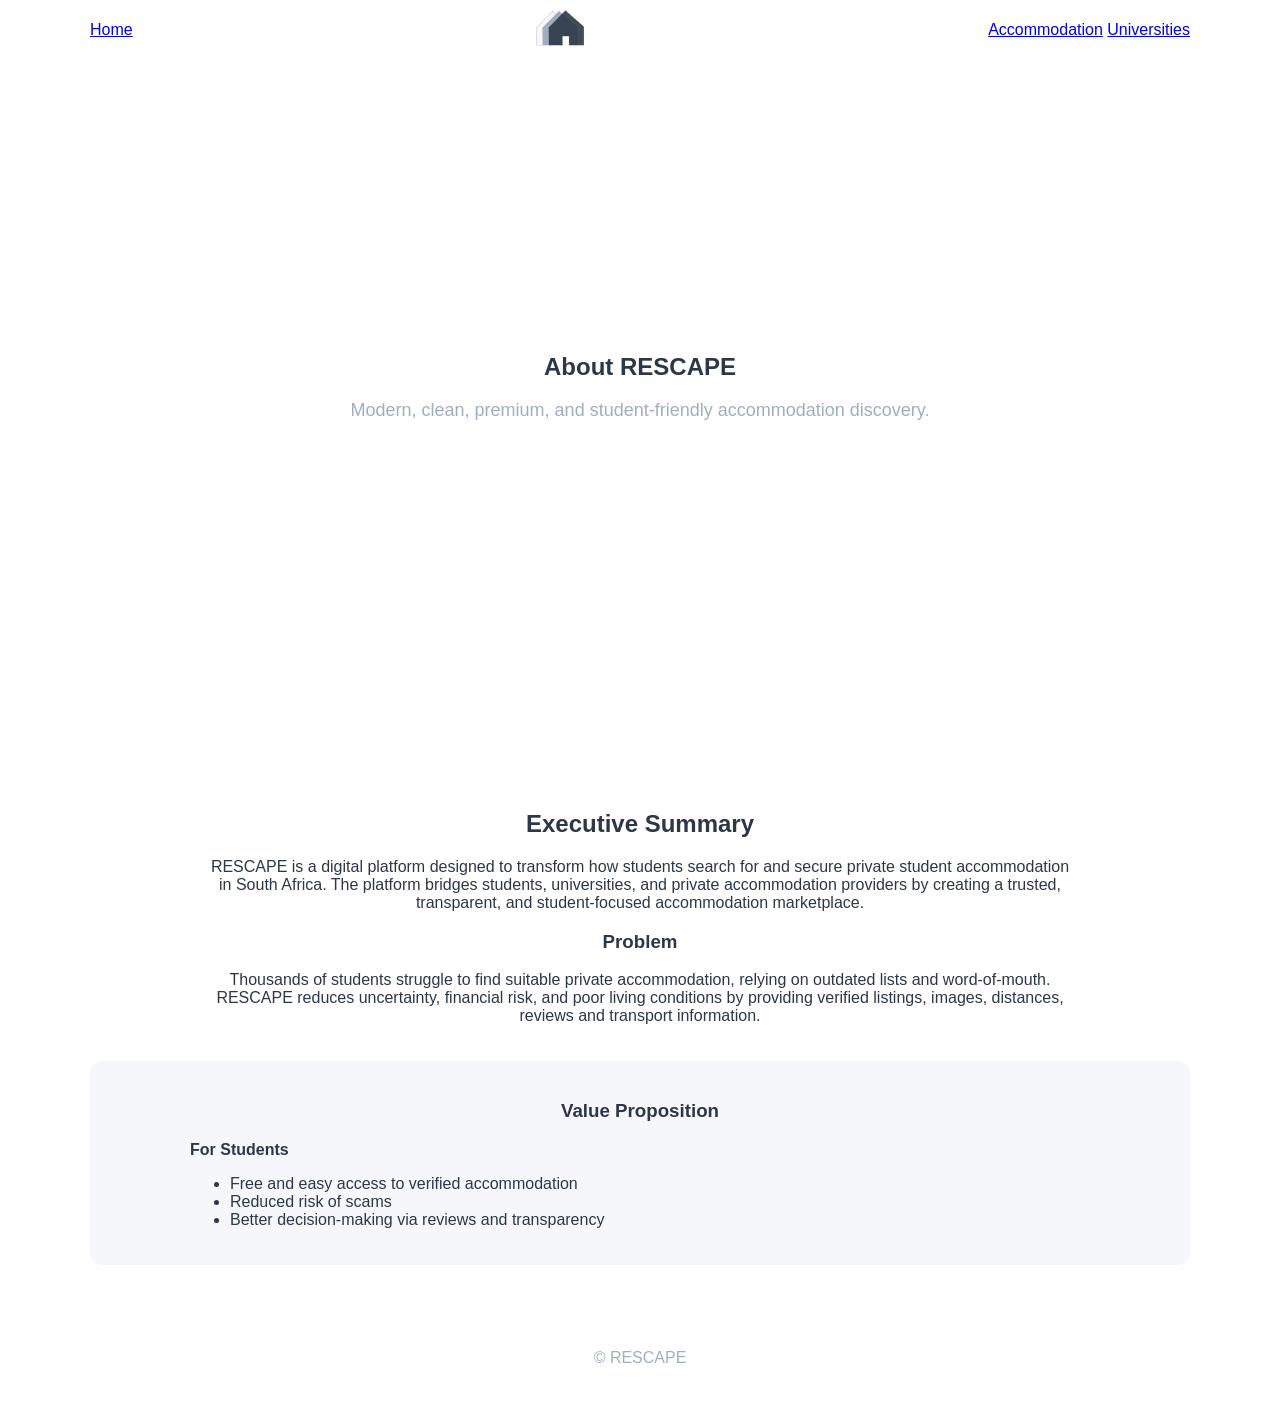
==== about.html @ 1ed9fc6e "Add pages (Accommodation, Universities, About, Contact) and import doc images; update nav" ====
<!doctype html>
<html lang="en">
<head>
  <meta charset="utf-8">
  <meta name="viewport" content="width=device-width,initial-scale=1">
  <title>About Us — RESCAPE</title>
  <link rel="stylesheet" href="styles.css">
</head>
<body>
  <header class="site-header">
    <nav class="nav">
      <div class="nav-left"><a href="index.html">Home</a></div>
      <div class="nav-center"><img src="assets/images/rescape-logo.jpg" alt="Rescape logo" class="nav-logo"></div>
      <div class="nav-right"><a href="accommodation.html">Accommodation</a> <a href="universities.html">Universities</a></div>
    </nav>
  </header>

  <main>
    <section class="hero" style="background:var(--white);">
      <div class="hero-overlay">
        <h1>About RESCAPE</h1>
        <p class="slogan">Modern, clean, premium, and student-friendly accommodation discovery.</p>
      </div>
    </section>

    <section class="listing-intro">
      <h2>Executive Summary</h2>
      <p>RESCAPE is a digital platform designed to transform how students search for and secure private student accommodation in South Africa. The platform bridges students, universities, and private accommodation providers by creating a trusted, transparent, and student-focused accommodation marketplace.</p>
      <h3>Problem</h3>
      <p>Thousands of students struggle to find suitable private accommodation, relying on outdated lists and word-of-mouth. RESCAPE reduces uncertainty, financial risk, and poor living conditions by providing verified listings, images, distances, reviews and transport information.</p>
    </section>

    <section class="partners">
      <h3>Value Proposition</h3>
      <div style="max-width:900px;margin:0 auto;text-align:left;">
        <strong>For Students</strong>
        <ul>
          <li>Free and easy access to verified accommodation</li>
          <li>Reduced risk of scams</li>
          <li>Better decision-making via reviews and transparency</li>
        </ul>
      </div>
    </section>

    <footer class="site-footer">
      <p>&copy; RESCAPE</p>
    </footer>
  </main>
</body>
</html>
---- styles.css ----
/* RESCAPE styles — palette from design doc */
:root{
  --white:#FFFFFF;
  --ice:#F5F7FA;
  --muted:#A0AEC0;
  --dark:#2D3748;
  --primary:var(--dark);
  --radius:12px;
}

*{box-sizing:border-box}
html,body{height:100%;margin:0;font-family:'Helvetica Neue',Arial,sans-serif;color:var(--dark);background:var(--white)}

.site-header{position:fixed;top:0;left:0;right:0;background:transparent;padding:10px 16px;z-index:20}
.nav{display:flex;align-items:center;justify-content:space-between;max-width:1100px;margin:0 auto}
.nav-logo{height:36px}
.menu-toggle{background:none;border:0;font-size:20px}
.filter-btn{background:transparent;border:1px solid var(--muted);padding:6px 10px;border-radius:8px;color:var(--dark)}
.btn{padding:8px 14px;border-radius:8px;border:0;cursor:pointer}
.btn.primary{background:var(--primary);color:var(--white)}

.hero{height:86vh;min-height:420px;display:flex;align-items:center;justify-content:center;background:var(--white);}
.hero-overlay{max-width:960px;width:100%;text-align:center;padding:48px}
.hero-logo{width:160px;height:auto;margin:0 auto;display:block;border-radius:8px}
.slogan{color:var(--muted);font-size:18px;margin:12px 0 20px}
.search-form{display:flex;flex-direction:column;gap:12px;align-items:center}
.search-form .fields{display:flex;flex-wrap:wrap;gap:8px;justify-content:center}
.search-form input, .search-form select{padding:12px 14px;border-radius:8px;border:1px solid rgba(0,0,0,0.08);min-width:160px}

.listing-intro{max-width:900px;margin:36px auto;text-align:center;padding:0 16px}
.cards{display:grid;grid-template-columns:repeat(auto-fit,minmax(240px,1fr));gap:18px;max-width:1100px;margin:18px auto;padding:0 16px}
.card{background:var(--white);border-radius:var(--radius);overflow:hidden;box-shadow:0 6px 20px rgba(45,55,72,0.08);border:1px solid rgba(0,0,0,0.04)}
.card-media{height:160px;background-size:cover;background-position:center}
.card-body{padding:14px}
.card h3{margin:0 0 6px}
.card .meta{color:var(--muted);font-size:14px;margin-bottom:8px}

.partners{max-width:1100px;margin:36px auto;padding:20px 16px;text-align:center;background:var(--ice);border-radius:12px}
.partners .logos{display:flex;gap:14px;align-items:center;justify-content:center;flex-wrap:nowrap;overflow:auto;padding:8px}
.partners img{height:44px;opacity:0.7}

.site-footer{text-align:center;padding:32px;color:var(--muted)}

/* Responsive */
@media (max-width:720px){
  .hero{height:72vh;padding-top:46px}
  .hero-logo{width:120px}
  .nav-logo{height:30px}
  .search-form .fields{flex-direction:column}
}
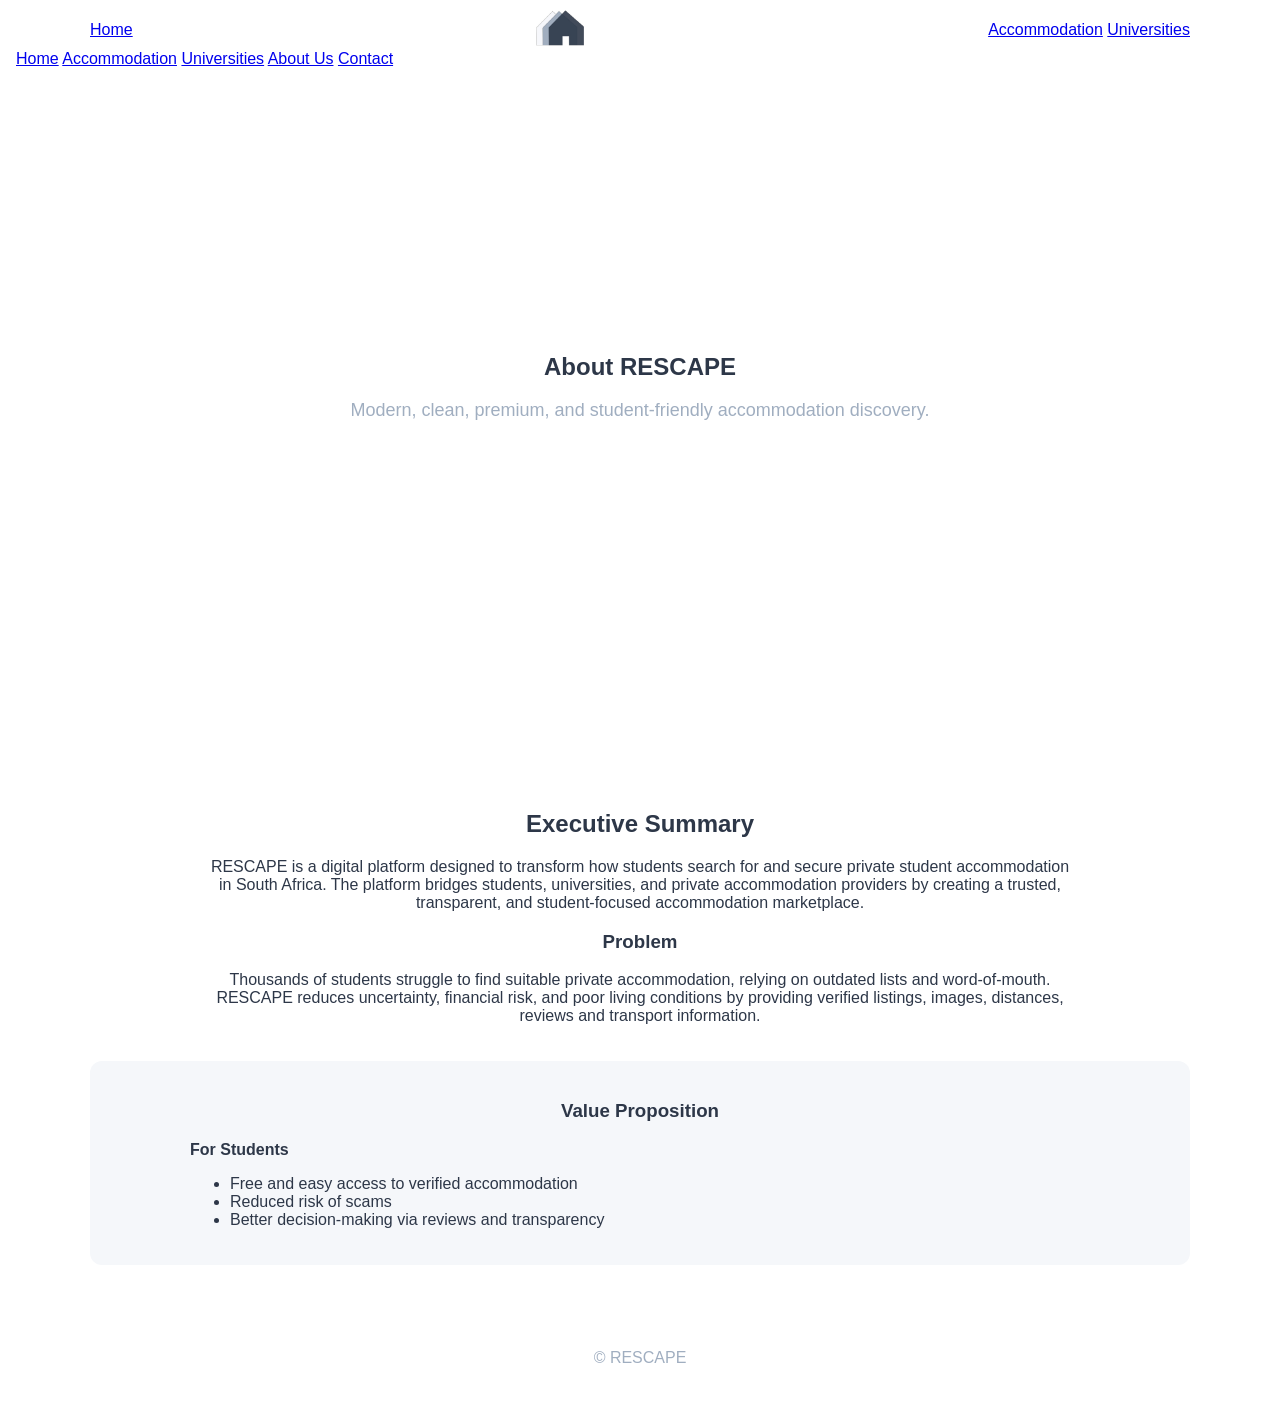
==== commit 426275cd: "Add responsive hamburger mobile menu and toggle behavior across pages" ====
--- a/about.html
+++ b/about.html
@@ -9,10 +9,20 @@
 <body>
   <header class="site-header">
     <nav class="nav">
+      <button class="menu-toggle" aria-expanded="false" aria-controls="mobile-menu" aria-label="Open menu">☰</button>
       <div class="nav-left"><a href="index.html">Home</a></div>
       <div class="nav-center"><img src="assets/images/rescape-logo.jpg" alt="Rescape logo" class="nav-logo"></div>
       <div class="nav-right"><a href="accommodation.html">Accommodation</a> <a href="universities.html">Universities</a></div>
     </nav>
+    <div id="mobile-menu" class="mobile-nav" aria-hidden="true">
+      <div class="nav-group">
+        <a href="index.html">Home</a>
+        <a href="accommodation.html">Accommodation</a>
+        <a href="universities.html">Universities</a>
+        <a href="about.html">About Us</a>
+        <a href="contact.html">Contact</a>
+      </div>
+    </div>
   </header>
 
   <main>
@@ -46,5 +56,25 @@
       <p>&copy; RESCAPE</p>
     </footer>
   </main>
+  <script>
+    (function(){
+      var btn = document.querySelector('.menu-toggle');
+      var mobile = document.getElementById('mobile-menu');
+      if (!btn || !mobile) return;
+      btn.addEventListener('click', function(){
+        var open = btn.getAttribute('aria-expanded') === 'true';
+        btn.setAttribute('aria-expanded', String(!open));
+        mobile.setAttribute('aria-hidden', String(open));
+        document.body.classList.toggle('nav-open');
+      });
+      mobile.querySelectorAll('a').forEach(function(a){
+        a.addEventListener('click', function(){
+          btn.setAttribute('aria-expanded','false');
+          mobile.setAttribute('aria-hidden','true');
+          document.body.classList.remove('nav-open');
+        });
+      });
+    })();
+  </script>
 </body>
 </html>
--- a/styles.css
+++ b/styles.css
@@ -12,9 +12,9 @@
 html,body{height:100%;margin:0;font-family:'Helvetica Neue',Arial,sans-serif;color:var(--dark);background:var(--white)}
 
 .site-header{position:fixed;top:0;left:0;right:0;background:transparent;padding:10px 16px;z-index:20}
-.nav{display:flex;align-items:center;justify-content:space-between;max-width:1100px;margin:0 auto}
+.nav{display:flex;align-items:center;justify-content:space-between;max-width:1100px;margin:0 auto;position:relative}
 .nav-logo{height:36px}
-.menu-toggle{background:none;border:0;font-size:20px}
+.menu-toggle{background:none;border:0;font-size:22px;display:none;padding:6px}
 .filter-btn{background:transparent;border:1px solid var(--muted);padding:6px 10px;border-radius:8px;color:var(--dark)}
 .btn{padding:8px 14px;border-radius:8px;border:0;cursor:pointer}
 .btn.primary{background:var(--primary);color:var(--white)}
@@ -47,4 +47,13 @@
   .hero-logo{width:120px}
   .nav-logo{height:30px}
   .search-form .fields{flex-direction:column}
+  .menu-toggle{display:inline-block}
+  .nav-left, .nav-right{display:none}
+  .nav-center{flex:1;display:flex;justify-content:center}
+  .site-header{padding:8px 12px}
+  .mobile-nav{position:absolute;left:0;right:0;top:100%;background:var(--white);box-shadow:0 8px 24px rgba(45,55,72,0.12);border-top:1px solid rgba(0,0,0,0.04);transform-origin:top;transform:translateY(-8px) scaleY(0.98);opacity:0;pointer-events:none;transition:opacity .22s ease,transform .22s ease;z-index:30}
+  .mobile-nav .nav-group{display:flex;flex-direction:column;padding:12px}
+  .mobile-nav a{display:block;padding:10px 12px;border-radius:8px;color:var(--dark);text-decoration:none}
+  body.nav-open .mobile-nav{opacity:1;transform:translateY(0) scaleY(1);pointer-events:auto}
+  body.nav-open{overflow:hidden}
 }
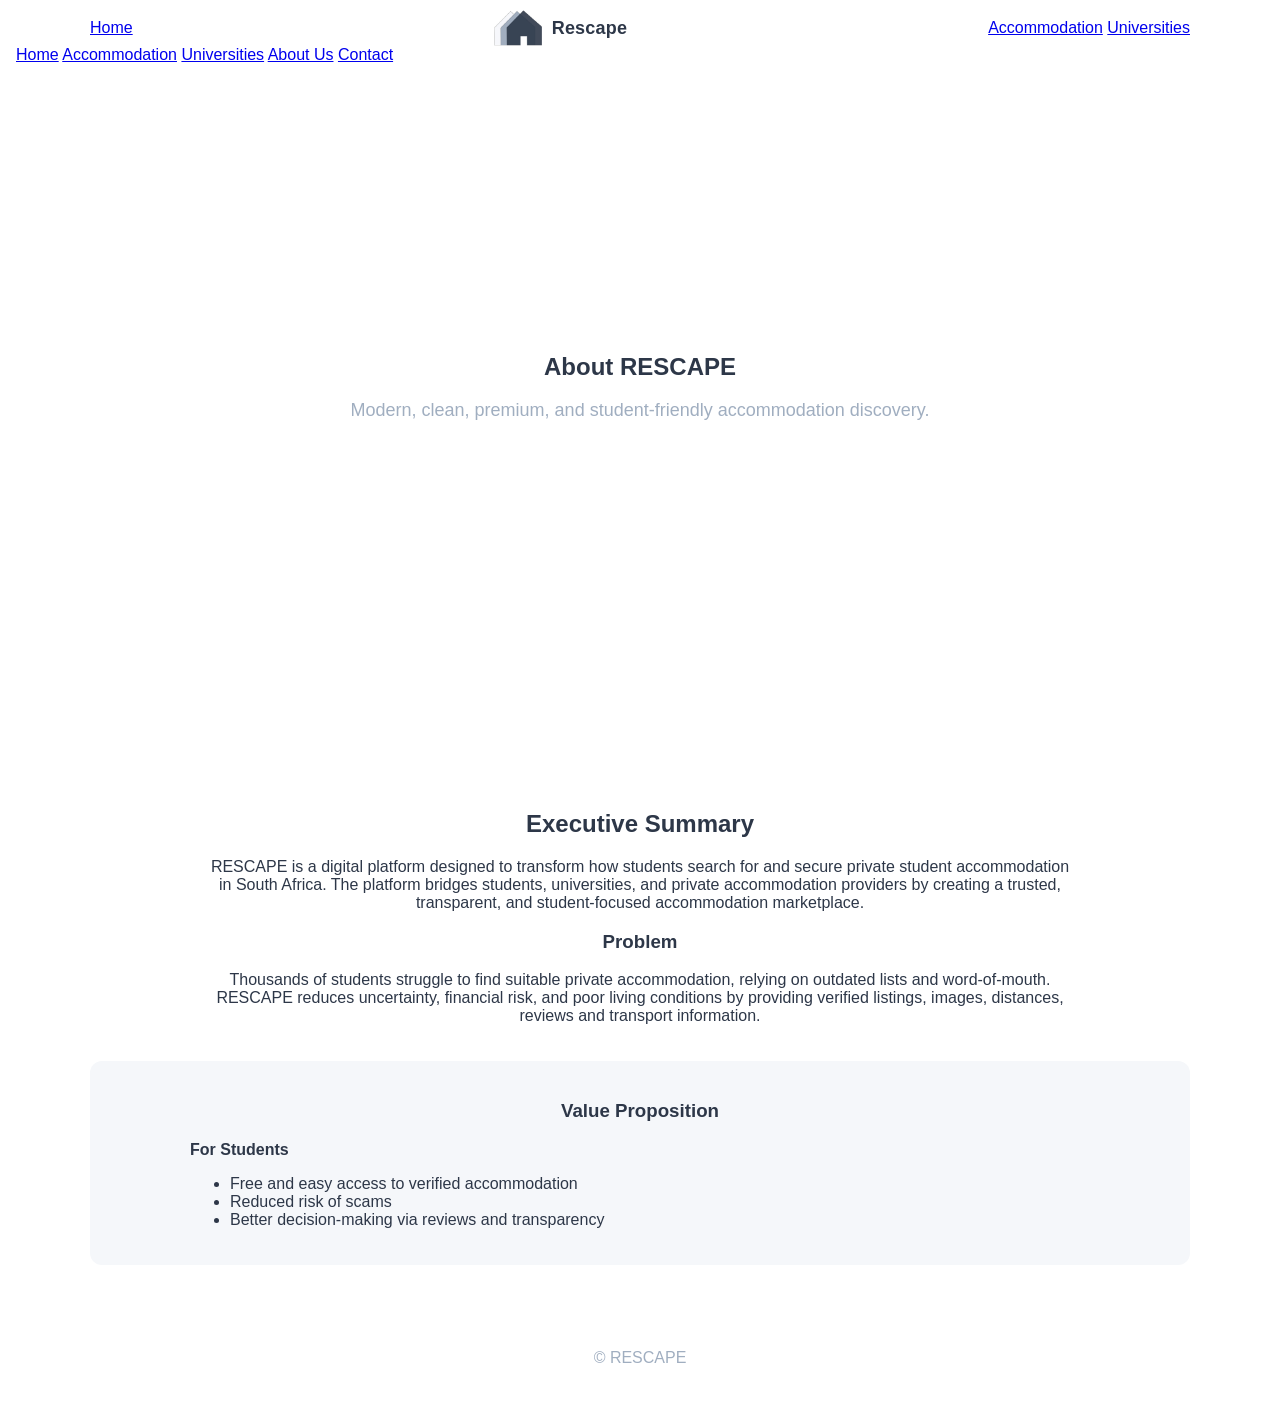
==== commit 3c023381: "Add brand name text next to logo and styles for alignment" ====
--- a/about.html
+++ b/about.html
@@ -11,7 +11,7 @@
     <nav class="nav">
       <button class="menu-toggle" aria-expanded="false" aria-controls="mobile-menu" aria-label="Open menu">☰</button>
       <div class="nav-left"><a href="index.html">Home</a></div>
-      <div class="nav-center"><img src="assets/images/rescape-logo.jpg" alt="Rescape logo" class="nav-logo"></div>
+      <div class="nav-center"><img src="assets/images/rescape-logo.jpg" alt="Rescape logo" class="nav-logo"><span class="brand-name">Rescape</span></div>
       <div class="nav-right"><a href="accommodation.html">Accommodation</a> <a href="universities.html">Universities</a></div>
     </nav>
     <div id="mobile-menu" class="mobile-nav" aria-hidden="true">
@@ -60,20 +60,29 @@
     (function(){
       var btn = document.querySelector('.menu-toggle');
       var mobile = document.getElementById('mobile-menu');
-      if (!btn || !mobile) return;
-      btn.addEventListener('click', function(){
-        var open = btn.getAttribute('aria-expanded') === 'true';
-        btn.setAttribute('aria-expanded', String(!open));
-        mobile.setAttribute('aria-hidden', String(open));
-        document.body.classList.toggle('nav-open');
-      });
-      mobile.querySelectorAll('a').forEach(function(a){
-        a.addEventListener('click', function(){
-          btn.setAttribute('aria-expanded','false');
-          mobile.setAttribute('aria-hidden','true');
-          document.body.classList.remove('nav-open');
+      var header = document.querySelector('.site-header');
+      if (btn && mobile) {
+        btn.addEventListener('click', function(){
+          var open = btn.getAttribute('aria-expanded') === 'true';
+          btn.setAttribute('aria-expanded', String(!open));
+          mobile.setAttribute('aria-hidden', String(open));
+          document.body.classList.toggle('nav-open');
         });
-      });
+        mobile.querySelectorAll('a').forEach(function(a){
+          a.addEventListener('click', function(){
+            btn.setAttribute('aria-expanded','false');
+            mobile.setAttribute('aria-hidden','true');
+            document.body.classList.remove('nav-open');
+          });
+        });
+      }
+
+      function onScroll(){
+        if (!header) return;
+        if (window.scrollY > 16) header.classList.add('scrolled'); else header.classList.remove('scrolled');
+      }
+      window.addEventListener('scroll', onScroll);
+      onScroll();
     })();
   </script>
 </body>
--- a/styles.css
+++ b/styles.css
@@ -11,9 +11,11 @@
 *{box-sizing:border-box}
 html,body{height:100%;margin:0;font-family:'Helvetica Neue',Arial,sans-serif;color:var(--dark);background:var(--white)}
 
-.site-header{position:fixed;top:0;left:0;right:0;background:transparent;padding:10px 16px;z-index:20}
+.site-header{position:fixed;top:0;left:0;right:0;background:transparent;padding:10px 16px;z-index:120;transition:background .22s ease,box-shadow .22s ease,border-color .22s ease}
+.site-header.scrolled{background:rgba(255,255,255,0.98);border-bottom:1px solid rgba(0,0,0,0.06);backdrop-filter:blur(6px);box-shadow:0 2px 8px rgba(45,55,72,0.04)}
 .nav{display:flex;align-items:center;justify-content:space-between;max-width:1100px;margin:0 auto;position:relative}
 .nav-logo{height:36px}
+.nav-center{display:flex;align-items:center;gap:10px}
 .menu-toggle{background:none;border:0;font-size:22px;display:none;padding:6px}
 .filter-btn{background:transparent;border:1px solid var(--muted);padding:6px 10px;border-radius:8px;color:var(--dark)}
 .btn{padding:8px 14px;border-radius:8px;border:0;cursor:pointer}
@@ -51,9 +53,15 @@
   .nav-left, .nav-right{display:none}
   .nav-center{flex:1;display:flex;justify-content:center}
   .site-header{padding:8px 12px}
-  .mobile-nav{position:absolute;left:0;right:0;top:100%;background:var(--white);box-shadow:0 8px 24px rgba(45,55,72,0.12);border-top:1px solid rgba(0,0,0,0.04);transform-origin:top;transform:translateY(-8px) scaleY(0.98);opacity:0;pointer-events:none;transition:opacity .22s ease,transform .22s ease;z-index:30}
+  .mobile-nav{position:absolute;left:0;right:0;top:100%;background:var(--white);box-shadow:0 8px 24px rgba(45,55,72,0.12);border-top:1px solid rgba(0,0,0,0.04);transform-origin:top;transform:translateY(-8px) scaleY(0.98);opacity:0;pointer-events:none;transition:opacity .22s ease,transform .22s ease;z-index:140}
   .mobile-nav .nav-group{display:flex;flex-direction:column;padding:12px}
   .mobile-nav a{display:block;padding:10px 12px;border-radius:8px;color:var(--dark);text-decoration:none}
   body.nav-open .mobile-nav{opacity:1;transform:translateY(0) scaleY(1);pointer-events:auto}
   body.nav-open{overflow:hidden}
 }
+
+/* Brand name next to logo */
+.brand-name{font-weight:700;color:var(--dark);font-size:18px;letter-spacing:0.2px}
+@media (max-width:720px){
+  .brand-name{font-size:16px}
+}
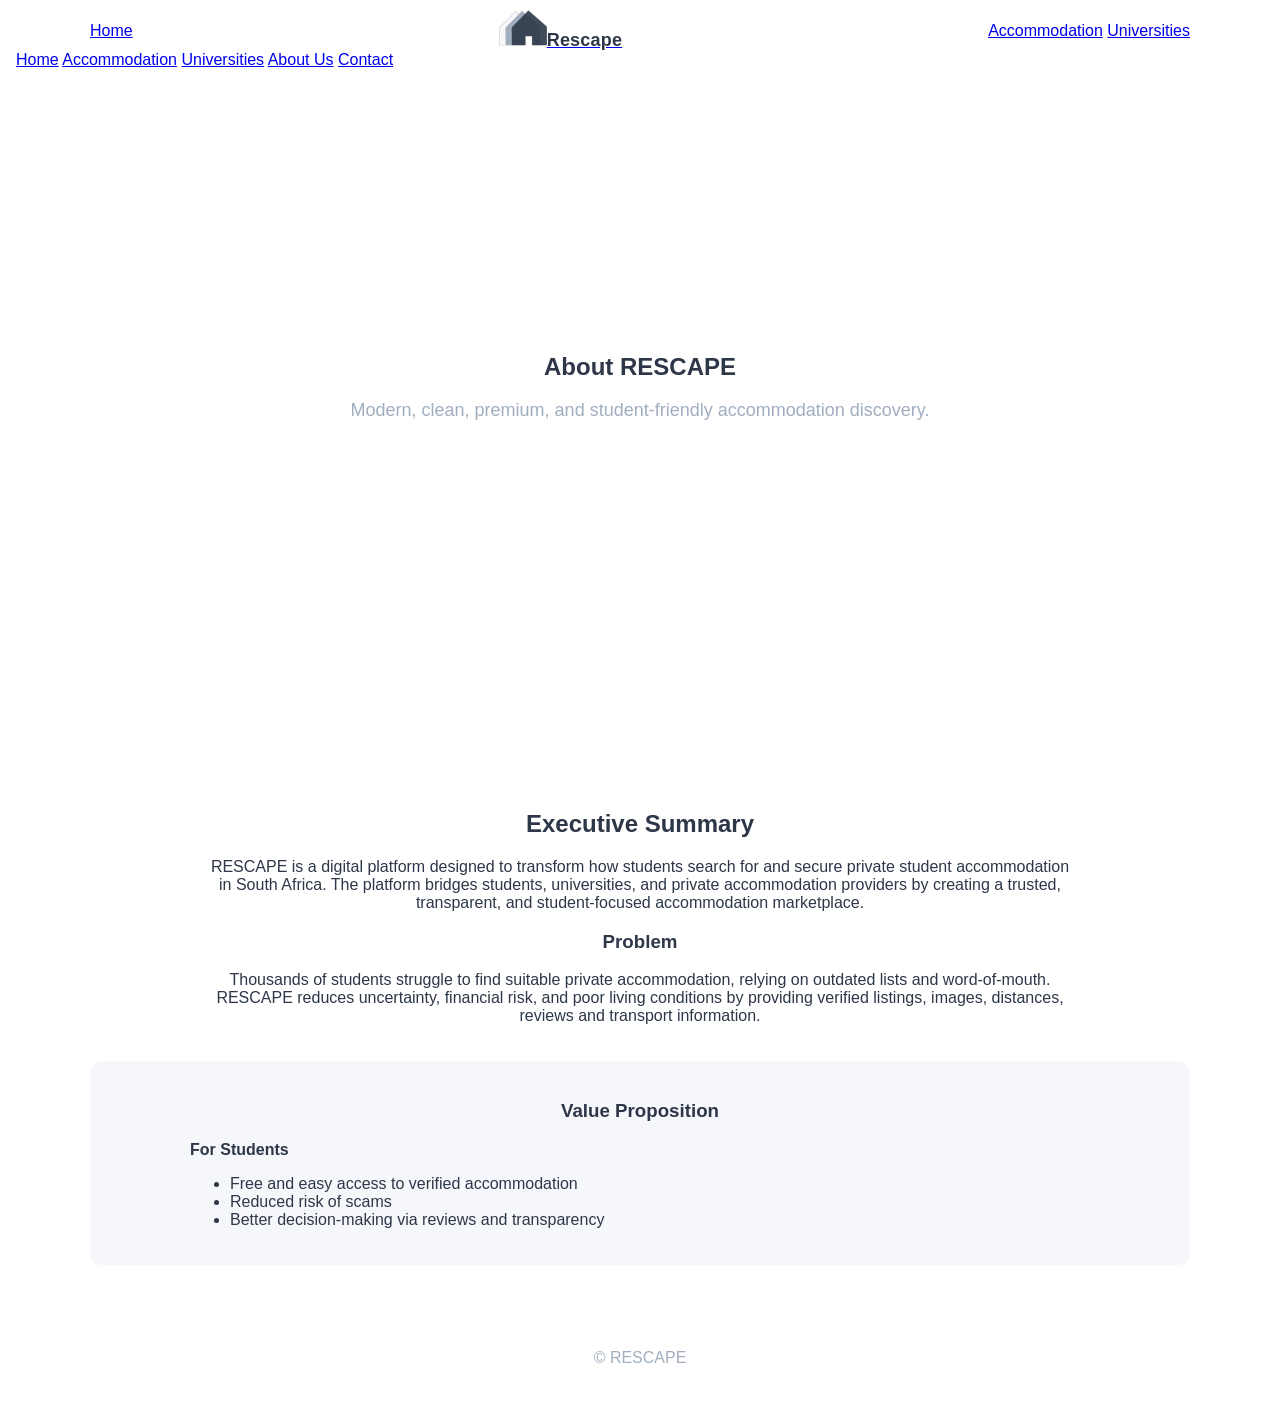
==== commit f391a577: "Make logo + Rescape brand text a homepage link and add link styles" ====
--- a/about.html
+++ b/about.html
@@ -11,7 +11,7 @@
     <nav class="nav">
       <button class="menu-toggle" aria-expanded="false" aria-controls="mobile-menu" aria-label="Open menu">☰</button>
       <div class="nav-left"><a href="index.html">Home</a></div>
-      <div class="nav-center"><img src="assets/images/rescape-logo.jpg" alt="Rescape logo" class="nav-logo"><span class="brand-name">Rescape</span></div>
+      <div class="nav-center"><a href="index.html" class="brand-link"><img src="assets/images/rescape-logo.jpg" alt="Rescape logo" class="nav-logo"><span class="brand-name">Rescape</span></a></div>
       <div class="nav-right"><a href="accommodation.html">Accommodation</a> <a href="universities.html">Universities</a></div>
     </nav>
     <div id="mobile-menu" class="mobile-nav" aria-hidden="true">
--- a/styles.css
+++ b/styles.css
@@ -61,7 +61,9 @@
 }
 
 /* Brand name next to logo */
-.brand-name{font-weight:700;color:var(--dark);font-size:18px;letter-spacing:0.2px}
+.brand-name{font-weight:700;color:var(--dark);font-size:18px;letter-spacing:0.2px;text-decoration:none;cursor:pointer}
 @media (max-width:720px){
   .brand-name{font-size:16px}
 }
+
+.brand-name:hover{color:var(--primary);text-decoration:underline}
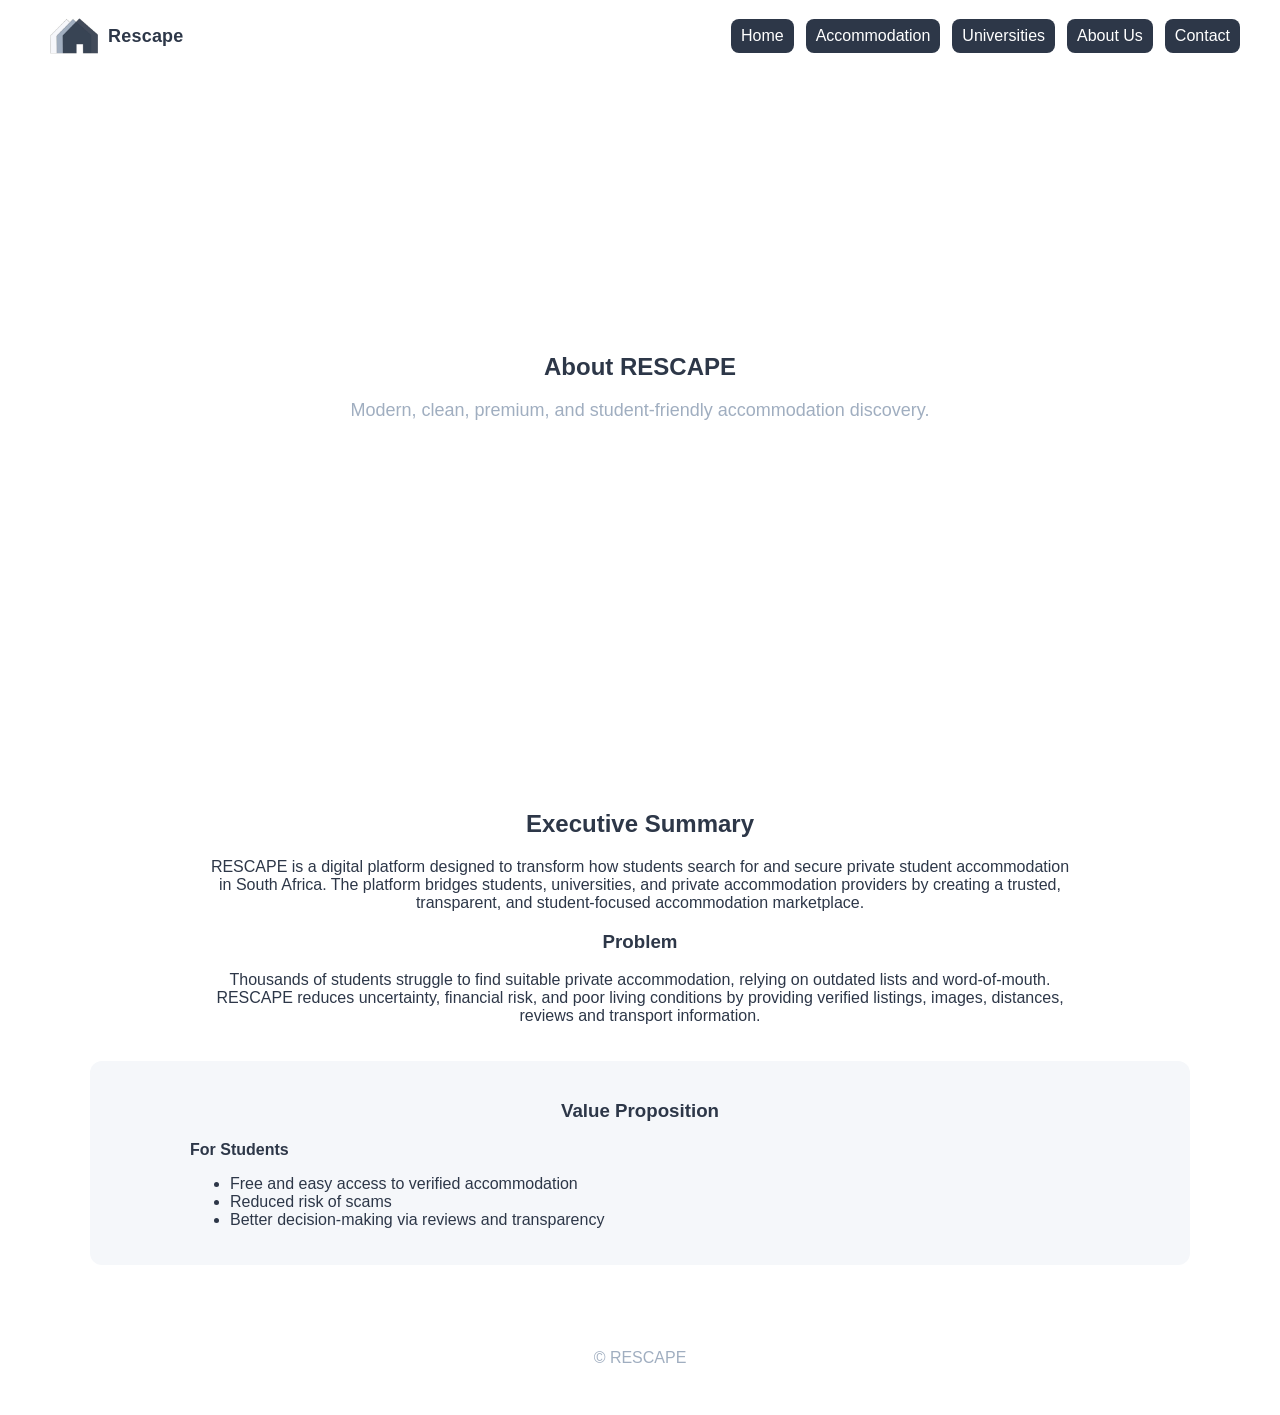
==== commit 1c058ecb: "Fixed styling" ====
--- a/about.html
+++ b/about.html
@@ -10,9 +10,9 @@
   <header class="site-header">
     <nav class="nav">
       <button class="menu-toggle" aria-expanded="false" aria-controls="mobile-menu" aria-label="Open menu">☰</button>
-      <div class="nav-left"><a href="index.html">Home</a></div>
-      <div class="nav-center"><a href="index.html" class="brand-link"><img src="assets/images/rescape-logo.jpg" alt="Rescape logo" class="nav-logo"><span class="brand-name">Rescape</span></a></div>
-      <div class="nav-right"><a href="accommodation.html">Accommodation</a> <a href="universities.html">Universities</a></div>
+      <div class="nav-left"><a href="index.html" class="brand-link"><img src="assets/images/rescape-logo.jpg" alt="Rescape logo" class="nav-logo"><span class="brand-name">Rescape</span></a></div>
+      <div class="nav-center mobile-logo"><a href="index.html" class="brand-link"><img src="assets/images/rescape-logo.jpg" alt="Rescape logo" class="nav-logo"><span class="brand-name">Rescape</span></a></div>
+      <div class="nav-right"><a class="btn primary" href="index.html">Home</a> <a class="btn primary" href="accommodation.html">Accommodation</a> <a class="btn primary" href="universities.html">Universities</a> <a class="btn primary" href="about.html">About Us</a> <a class="btn primary" href="contact.html">Contact</a></div>
     </nav>
     <div id="mobile-menu" class="mobile-nav" aria-hidden="true">
       <div class="nav-group">
--- a/styles.css
+++ b/styles.css
@@ -16,10 +16,19 @@
 .nav{display:flex;align-items:center;justify-content:space-between;max-width:1100px;margin:0 auto;position:relative}
 .nav-logo{height:36px}
 .nav-center{display:flex;align-items:center;gap:10px}
+.nav-left, .nav-right{display:flex;gap:12px;align-items:center}
+.brand-link{display:flex;align-items:center;gap:10px;text-decoration:none}
 .menu-toggle{background:none;border:0;font-size:22px;display:none;padding:6px}
 .filter-btn{background:transparent;border:1px solid var(--muted);padding:6px 10px;border-radius:8px;color:var(--dark)}
 .btn{padding:8px 14px;border-radius:8px;border:0;cursor:pointer}
 .btn.primary{background:var(--primary);color:var(--white)}
+
+.nav a{color:var(--dark);text-decoration:none;padding:8px 10px;border-radius:8px;transition:background .15s ease,color .15s ease}
+.nav a:hover,.nav a:focus{background:var(--ice);color:var(--primary)}
+.menu-toggle:focus,.brand-link:focus,.nav a:focus{outline:2px solid rgba(45,55,72,0.08);outline-offset:2px}
+/* Mobile menu hidden by default on desktop */
+.mobile-nav{display:none;position:absolute;left:0;right:0;top:100%;background:var(--white);box-shadow:0 8px 24px rgba(45,55,72,0.12);border-top:1px solid rgba(0,0,0,0.04);transform-origin:top;transform:translateY(-8px) scaleY(0.98);opacity:0;pointer-events:none;transition:opacity .22s ease,transform .22s ease;z-index:140}
+.mobile-logo{display:none;position:absolute;left:0;right:0;top:100%;background:var(--white);box-shadow:0 8px 24px rgba(45,55,72,0.12);border-top:1px solid rgba(0,0,0,0.04);transform-origin:top;transform:translateY(-8px) scaleY(0.98);opacity:0;pointer-events:none;transition:opacity .22s ease,transform .22s ease;z-index:140}
 
 .hero{height:86vh;min-height:420px;display:flex;align-items:center;justify-content:center;background:var(--white);}
 .hero-overlay{max-width:960px;width:100%;text-align:center;padding:48px}
@@ -27,11 +36,30 @@
 .slogan{color:var(--muted);font-size:18px;margin:12px 0 20px}
 .search-form{display:flex;flex-direction:column;gap:12px;align-items:center}
 .search-form .fields{display:flex;flex-wrap:wrap;gap:8px;justify-content:center}
-.search-form input, .search-form select{padding:12px 14px;border-radius:8px;border:1px solid rgba(0,0,0,0.08);min-width:160px}
+input:not([type=submit]):not([type=button]):not([type=reset]),
+textarea,
+.search-form input,
+.search-form select {
+  padding:12px 14px;
+  border-radius:8px;
+  border:1px solid rgba(45,55,72,0.18);
+  min-width:160px;
+  background:var(--white);
+}
+input:not([type=submit]):not([type=button]):not([type=reset]):focus,
+textarea:focus,
+.search-form input:focus,
+.search-form select:focus {
+  outline:none;
+  border-color:rgba(45,55,72,0.34);
+  box-shadow:0 0 0 4px rgba(66,153,225,0.08);
+}
 
 .listing-intro{max-width:900px;margin:36px auto;text-align:center;padding:0 16px}
 .cards{display:grid;grid-template-columns:repeat(auto-fit,minmax(240px,1fr));gap:18px;max-width:1100px;margin:18px auto;padding:0 16px}
 .card{background:var(--white);border-radius:var(--radius);overflow:hidden;box-shadow:0 6px 20px rgba(45,55,72,0.08);border:1px solid rgba(0,0,0,0.04)}
+.card{transition:transform .18s ease,box-shadow .18s ease}
+.card:hover{transform:translateY(-6px);box-shadow:0 12px 30px rgba(45,55,72,0.12)}
 .card-media{height:160px;background-size:cover;background-position:center}
 .card-body{padding:14px}
 .card h3{margin:0 0 6px}
@@ -40,6 +68,15 @@
 .partners{max-width:1100px;margin:36px auto;padding:20px 16px;text-align:center;background:var(--ice);border-radius:12px}
 .partners .logos{display:flex;gap:14px;align-items:center;justify-content:center;flex-wrap:nowrap;overflow:auto;padding:8px}
 .partners img{height:44px;opacity:0.7}
+
+/* Desktop layout enhancements */
+@media (min-width:1000px){
+  .cards{grid-template-columns:repeat(3,1fr);gap:24px}
+  .card-media{height:200px}
+  .hero-overlay{padding:72px}
+  .partners .logos{gap:28px}
+  .nav{max-width:1200px}
+}
 
 .site-footer{text-align:center;padding:32px;color:var(--muted)}
 
@@ -54,6 +91,8 @@
   .nav-center{flex:1;display:flex;justify-content:center}
   .site-header{padding:8px 12px}
   .mobile-nav{position:absolute;left:0;right:0;top:100%;background:var(--white);box-shadow:0 8px 24px rgba(45,55,72,0.12);border-top:1px solid rgba(0,0,0,0.04);transform-origin:top;transform:translateY(-8px) scaleY(0.98);opacity:0;pointer-events:none;transition:opacity .22s ease,transform .22s ease;z-index:140}
+  .mobile-nav{display:block}
+  .mobile-logo{display:contents}
   .mobile-nav .nav-group{display:flex;flex-direction:column;padding:12px}
   .mobile-nav a{display:block;padding:10px 12px;border-radius:8px;color:var(--dark);text-decoration:none}
   body.nav-open .mobile-nav{opacity:1;transform:translateY(0) scaleY(1);pointer-events:auto}
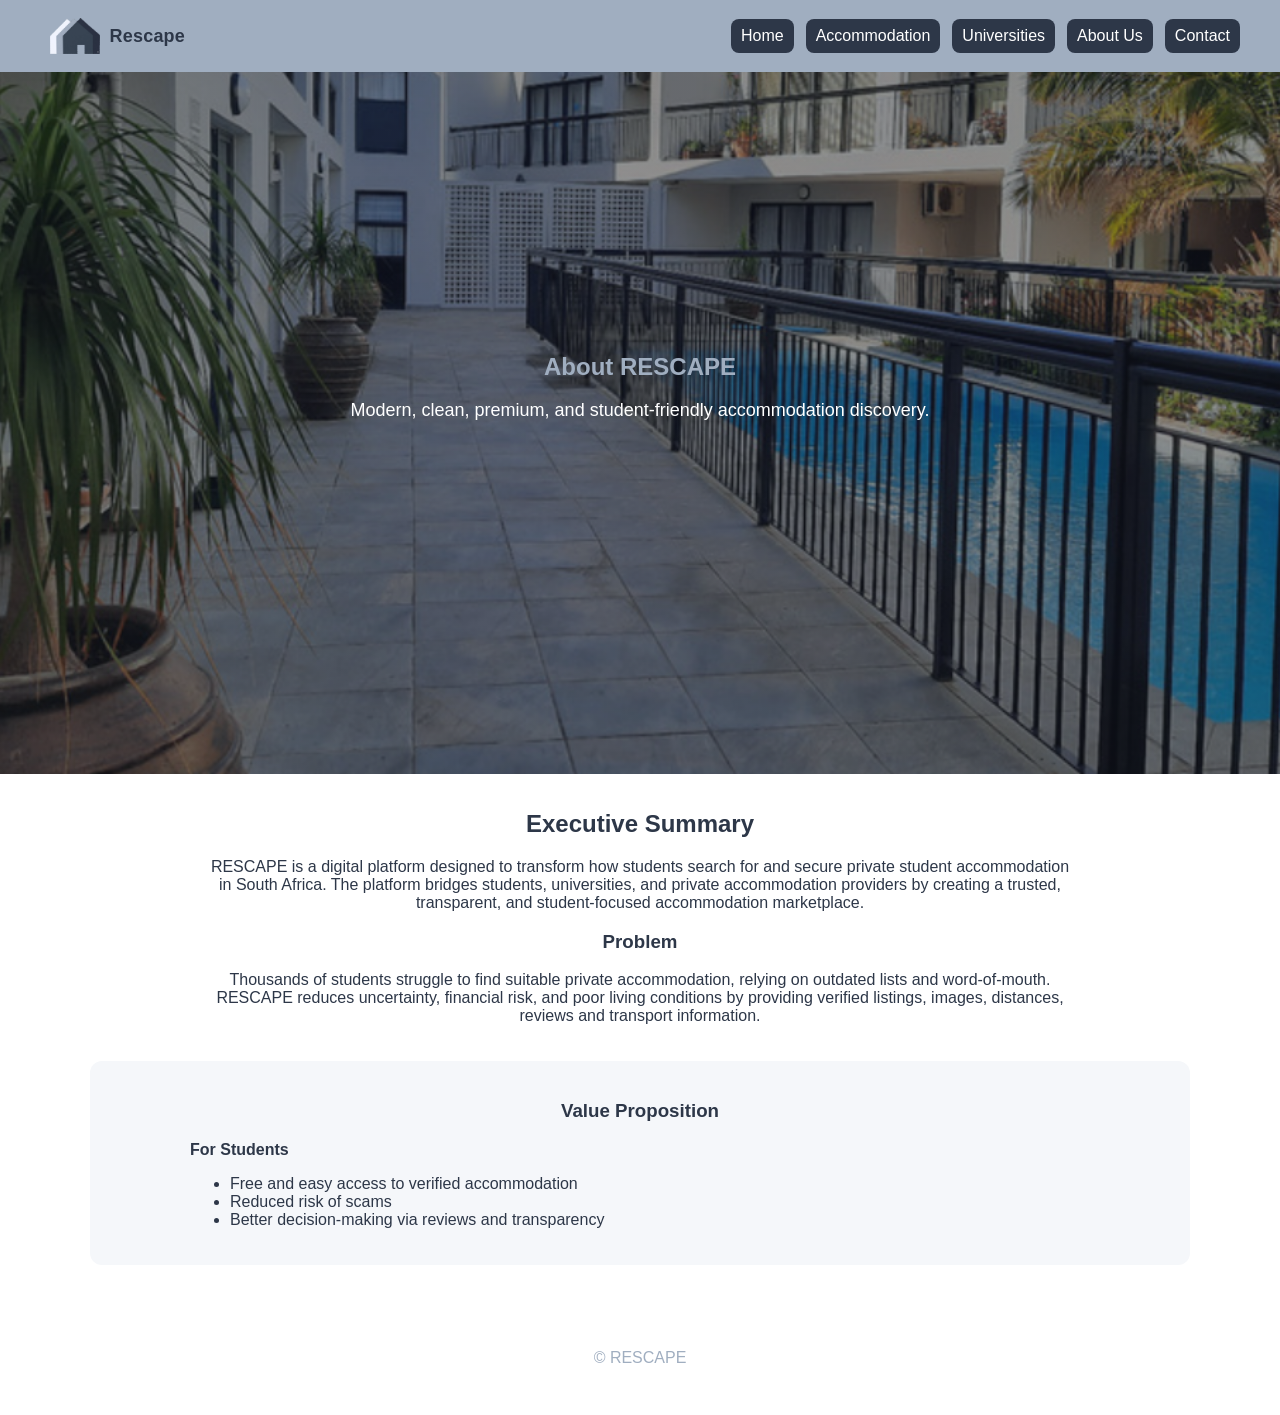
==== commit 6425a856: "Sunday style updates" ====
--- a/about.html
+++ b/about.html
@@ -10,8 +10,8 @@
   <header class="site-header">
     <nav class="nav">
       <button class="menu-toggle" aria-expanded="false" aria-controls="mobile-menu" aria-label="Open menu">☰</button>
-      <div class="nav-left"><a href="index.html" class="brand-link"><img src="assets/images/rescape-logo.jpg" alt="Rescape logo" class="nav-logo"><span class="brand-name">Rescape</span></a></div>
-      <div class="nav-center mobile-logo"><a href="index.html" class="brand-link"><img src="assets/images/rescape-logo.jpg" alt="Rescape logo" class="nav-logo"><span class="brand-name">Rescape</span></a></div>
+      <div class="nav-left"><a href="index.html" class="brand-link"><img src="assets/images/rescape-logo-transparent-new.png" alt="Rescape logo" class="nav-logo"><span class="brand-name">Rescape</span></a></div>
+      <div class="nav-center"><a href="index.html" class="brand-link"><img src="assets/images/rescape-logo-transparent-new.png" alt="Rescape logo" class="nav-logo"><span class="brand-name">Rescape</span></a></div>
       <div class="nav-right"><a class="btn primary" href="index.html">Home</a> <a class="btn primary" href="accommodation.html">Accommodation</a> <a class="btn primary" href="universities.html">Universities</a> <a class="btn primary" href="about.html">About Us</a> <a class="btn primary" href="contact.html">Contact</a></div>
     </nav>
     <div id="mobile-menu" class="mobile-nav" aria-hidden="true">
@@ -26,7 +26,7 @@
   </header>
 
   <main>
-    <section class="hero" style="background:var(--white);">
+    <section class="hero">
       <div class="hero-overlay">
         <h1>About RESCAPE</h1>
         <p class="slogan">Modern, clean, premium, and student-friendly accommodation discovery.</p>
--- a/styles.css
+++ b/styles.css
@@ -11,29 +11,32 @@
 *{box-sizing:border-box}
 html,body{height:100%;margin:0;font-family:'Helvetica Neue',Arial,sans-serif;color:var(--dark);background:var(--white)}
 
-.site-header{position:fixed;top:0;left:0;right:0;background:transparent;padding:10px 16px;z-index:120;transition:background .22s ease,box-shadow .22s ease,border-color .22s ease}
-.site-header.scrolled{background:rgba(255,255,255,0.98);border-bottom:1px solid rgba(0,0,0,0.06);backdrop-filter:blur(6px);box-shadow:0 2px 8px rgba(45,55,72,0.04)}
+.site-header{position:fixed;top:0;left:0;right:0;background:#A0AEC0;padding:10px 16px;z-index:120;transition:background .22s ease,box-shadow .22s ease,border-color .22s ease}
+.site-header.scrolled{background:rgba(233, 233, 233, 0.98);border-bottom:1px solid rgba(0,0,0,0.06);backdrop-filter:blur(6px);box-shadow:0 2px 8px rgba(45,55,72,0.04)}
 .nav{display:flex;align-items:center;justify-content:space-between;max-width:1100px;margin:0 auto;position:relative}
 .nav-logo{height:36px}
 .nav-center{display:flex;align-items:center;gap:10px}
 .nav-left, .nav-right{display:flex;gap:12px;align-items:center}
 .brand-link{display:flex;align-items:center;gap:10px;text-decoration:none}
+.nav-logo a:hover{background:unset;text-decoration:none!important}
 .menu-toggle{background:none;border:0;font-size:22px;display:none;padding:6px}
 .filter-btn{background:transparent;border:1px solid var(--muted);padding:6px 10px;border-radius:8px;color:var(--dark)}
 .btn{padding:8px 14px;border-radius:8px;border:0;cursor:pointer}
 .btn.primary{background:var(--primary);color:var(--white)}
 
 .nav a{color:var(--dark);text-decoration:none;padding:8px 10px;border-radius:8px;transition:background .15s ease,color .15s ease}
-.nav a:hover,.nav a:focus{background:var(--ice);color:var(--primary)}
+.nav a:hover,.nav a:focus{background:var(--ice);color:var(--primary);text-decoration: none;}
 .menu-toggle:focus,.brand-link:focus,.nav a:focus{outline:2px solid rgba(45,55,72,0.08);outline-offset:2px}
 /* Mobile menu hidden by default on desktop */
+.nav-center{display:none;}
 .mobile-nav{display:none;position:absolute;left:0;right:0;top:100%;background:var(--white);box-shadow:0 8px 24px rgba(45,55,72,0.12);border-top:1px solid rgba(0,0,0,0.04);transform-origin:top;transform:translateY(-8px) scaleY(0.98);opacity:0;pointer-events:none;transition:opacity .22s ease,transform .22s ease;z-index:140}
 .mobile-logo{display:none;position:absolute;left:0;right:0;top:100%;background:var(--white);box-shadow:0 8px 24px rgba(45,55,72,0.12);border-top:1px solid rgba(0,0,0,0.04);transform-origin:top;transform:translateY(-8px) scaleY(0.98);opacity:0;pointer-events:none;transition:opacity .22s ease,transform .22s ease;z-index:140}
 
-.hero{height:86vh;min-height:420px;display:flex;align-items:center;justify-content:center;background:var(--white);}
+.hero{height:86vh;min-height:420px;display:flex;align-items:center;justify-content:center;background:linear-gradient(180deg, rgba(45,55,72,0.25), rgba(45,55,72,0.25)), url('assets/images/doc/image\ -\ residential.png') center/cover no-repeat}
 .hero-overlay{max-width:960px;width:100%;text-align:center;padding:48px}
+.hero-overlay h1{color: #A0AEC0;}
 .hero-logo{width:160px;height:auto;margin:0 auto;display:block;border-radius:8px}
-.slogan{color:var(--muted);font-size:18px;margin:12px 0 20px}
+.slogan{color:#FFFFFF;font-size:18px;margin:12px 0 20px}
 .search-form{display:flex;flex-direction:column;gap:12px;align-items:center}
 .search-form .fields{display:flex;flex-wrap:wrap;gap:8px;justify-content:center}
 input:not([type=submit]):not([type=button]):not([type=reset]),
@@ -42,7 +45,7 @@
 .search-form select {
   padding:12px 14px;
   border-radius:8px;
-  border:1px solid rgba(45,55,72,0.18);
+  border:1px solid rgb(27 28 29 / 57%);
   min-width:160px;
   background:var(--white);
 }
@@ -51,7 +54,7 @@
 .search-form input:focus,
 .search-form select:focus {
   outline:none;
-  border-color:rgba(45,55,72,0.34);
+  border-color:rgb(27 28 29 / 57%);
   box-shadow:0 0 0 4px rgba(66,153,225,0.08);
 }
 
@@ -63,11 +66,11 @@
 .card-media{height:160px;background-size:cover;background-position:center}
 .card-body{padding:14px}
 .card h3{margin:0 0 6px}
-.card .meta{color:var(--muted);font-size:14px;margin-bottom:8px}
+.card .meta{font-weight:bold;color:#d51212;font-size:14px;margin-bottom:8px}
 
 .partners{max-width:1100px;margin:36px auto;padding:20px 16px;text-align:center;background:var(--ice);border-radius:12px}
 .partners .logos{display:flex;gap:14px;align-items:center;justify-content:center;flex-wrap:nowrap;overflow:auto;padding:8px}
-.partners img{height:44px;opacity:0.7}
+.partners img{height:70px;opacity:0.7}
 
 /* Desktop layout enhancements */
 @media (min-width:1000px){
@@ -82,17 +85,16 @@
 
 /* Responsive */
 @media (max-width:720px){
-  .hero{height:72vh;padding-top:46px}
+  .hero{height:61vh;padding-top:46px}
   .hero-logo{width:120px}
   .nav-logo{height:30px}
   .search-form .fields{flex-direction:column}
   .menu-toggle{display:inline-block}
   .nav-left, .nav-right{display:none}
-  .nav-center{flex:1;display:flex;justify-content:center}
-  .site-header{padding:8px 12px}
+  .nav-center{padding-right: 30%;display:block;}
+  .site-header{padding:8px 12px; background-color: #A0AEC0;}
   .mobile-nav{position:absolute;left:0;right:0;top:100%;background:var(--white);box-shadow:0 8px 24px rgba(45,55,72,0.12);border-top:1px solid rgba(0,0,0,0.04);transform-origin:top;transform:translateY(-8px) scaleY(0.98);opacity:0;pointer-events:none;transition:opacity .22s ease,transform .22s ease;z-index:140}
   .mobile-nav{display:block}
-  .mobile-logo{display:contents}
   .mobile-nav .nav-group{display:flex;flex-direction:column;padding:12px}
   .mobile-nav a{display:block;padding:10px 12px;border-radius:8px;color:var(--dark);text-decoration:none}
   body.nav-open .mobile-nav{opacity:1;transform:translateY(0) scaleY(1);pointer-events:auto}
@@ -102,7 +104,7 @@
 /* Brand name next to logo */
 .brand-name{font-weight:700;color:var(--dark);font-size:18px;letter-spacing:0.2px;text-decoration:none;cursor:pointer}
 @media (max-width:720px){
-  .brand-name{font-size:16px}
+  .brand-name{font-size: 20px;padding-top: 12px;}
 }
 
-.brand-name:hover{color:var(--primary);text-decoration:underline}
+.brand-name:hover{text-decoration:none}
